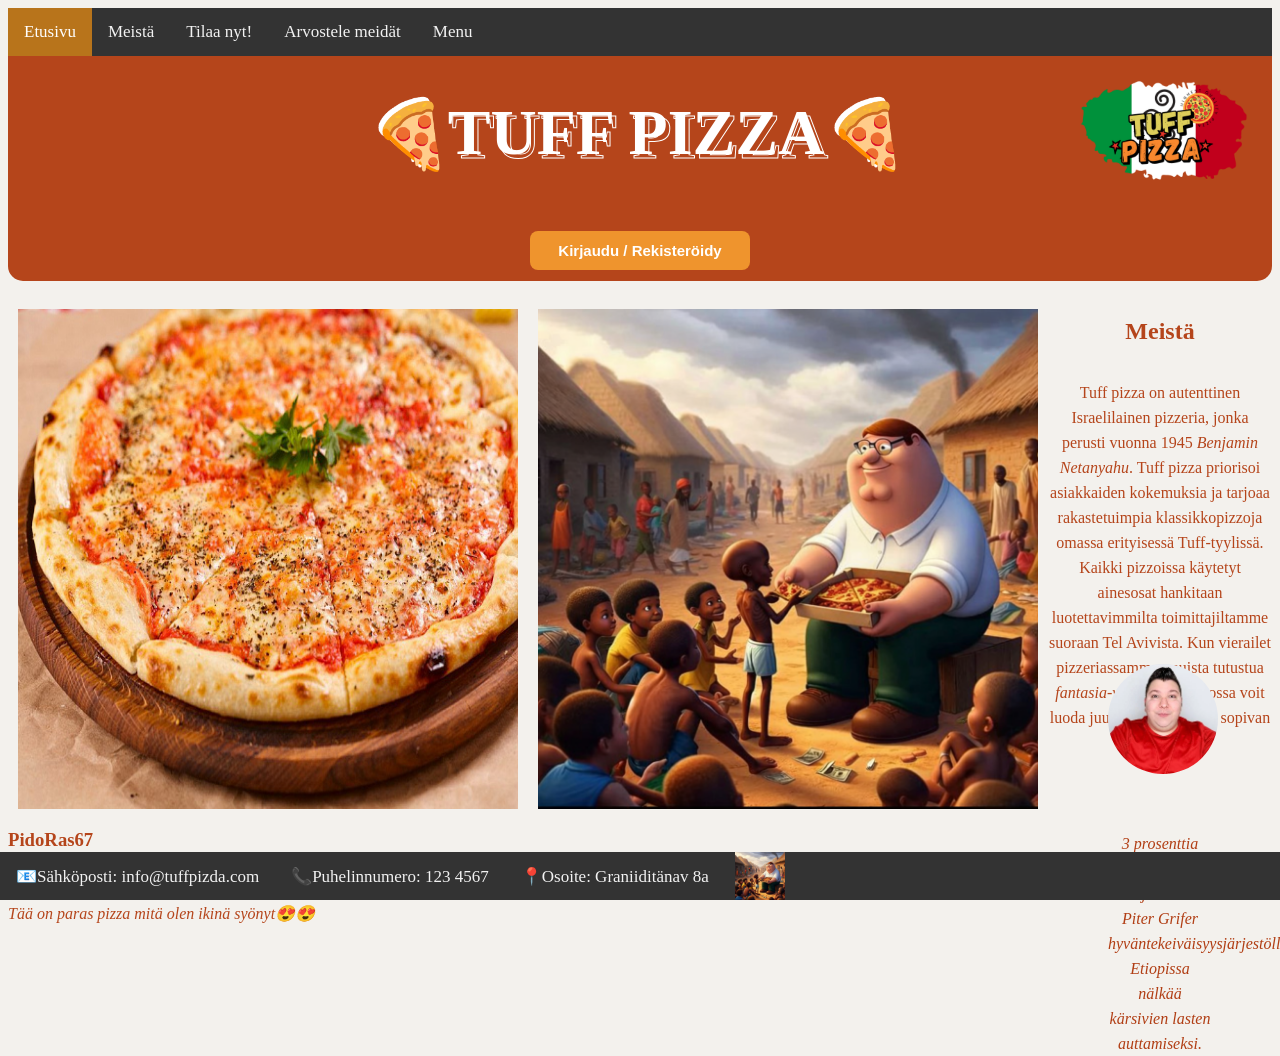
==== index.html @ fdb76dee "hyväntekeväisyys lisäsin jonkun yapin" ====
<!DOCTYPE html>
<html lang="fi">
<head>
    <meta charset="UTF-8" />
    <title>Tuff pizza</title>
    <script type="text/javascript" language="javascript" src="main.js"></script>
    <style>
        body {background-color: #f3f1ed}
        h1 {
            font-size: 4rem;
            color: transparent;
            -webkit-text-stroke: 1px white;
            text-shadow: -4px -4px white;
            font-weight: 600;
            text-transform: uppercase;
        }
        h2 {font-family:Georgia; color: #b5451b}
        h3 {font-family:Georgia; color: #b5451b}
        h4 {font-family:Georgia; color: #ffffff}
        p {font-family:Georgia; color: #b5451b}
        li {font-family: Georgia; color: #b5451b}
        a:link { color: rgb(208, 231, 208); }
        a:hover { color: peru; }
        a:visited { color: #8f3415; }
        ul { list-style-type: none; margin: 10px; }
        header {
            background-color: #b5451b;
            text-align: center;
            border-radius: 15px;
            height: auto;
            padding-bottom: 5px;
        }
        nav ul { padding: 5px; background-color: #b5451b; }
        img { float: left; padding: 10px; height: 180px; width: 180px; }

        .logo {
            width: 75px;
            position: absolute;
            right: 140px;
            top: 35px;
        }
        title { display: flex; display: inline-block; position: relative; }
        #navigaatio { color: white; }
        .topnav {
            background-color: #333;
            overflow: hidden;
            height: 48px;
            display: flex;
            align-items: center;
        }
        .topnav a {
            color: #f2f2f2;
            text-align: center;
            padding: 14px 16px;
            text-decoration: none;
            font-size: 17px;
            background-color: #333;
            border: none;
            cursor: pointer;
        }
        .topnav a:hover,
        #kirjauduulos_btn:hover {
            background-color: #ddd;
            color: black;
            transition: 0.2s;
        }
        .topnav a.active {
            background-color: #b8741b;
            color: white;
        }
        .right {
            margin-left: auto;
            display: flex;
            align-items: center;
        }
        #kirjauduulos_btn,
        #userName {
            float: right;
            color: #f2f2f2;
            text-align: center;
            padding: 14px 16px;
            text-decoration: none;
            font-size: 17px;
            background-color: #333;
            border: none;
        }
        .open-button {
            margin: 14px auto 6px;
            display: inline-block;
            padding: 11px 28px;
            background: #ef942d;
            color: white;
            border: none;
            border-radius: 8px;
            font-size: 15px;
            font-weight: 600;
            cursor: pointer;
            transition: background 0.2s, transform 0.2s;
        }
        .open-button:hover {
            background: #b8741b;
            transform: translateY(-2px);
        }
        .modal-nakyma {
            display: none;
            position: fixed;
            inset: 0;
            background: rgba(0,0,0,0.5);
            z-index: 999;
            justify-content: center;
            align-items: center;
        }
        .modal-nakyma.open {
            display: flex;
        }
        .auth-container {
            background: #ffffff;
            border-radius: 16px;
            box-shadow: 0 20px 60px rgba(0,0,0,0.25);
            padding: 36px 32px 28px;
            width: 340px;
            position: relative;
            display: flex;
            flex-direction: column;
            outline: 3px solid #707070;
            animation: slideUp 0.25s ease;
        }
        .auth-container:hover {
            outline-color: black;
            box-shadow: 0 0 20px rgba(255,255,255,0.8);
            transition: 200ms;
        }
        @keyframes slideUp {
            from { transform: translateY(20px); opacity: 0; }
            to   { transform: translateY(0);    opacity: 1; }
        }
        .close-btn {
            position: absolute;
            top: 12px;
            right: 14px;
            background: none;
            border: none;
            font-size: 20px;
            color: #9ca3af;
            cursor: pointer;
            line-height: 1;
        }
        .close-btn:hover { color: #333; }
        .tab-switcher {
            display: flex;
            background: #f0f2f5;
            border-radius: 10px;
            padding: 4px;
            margin-bottom: 24px;
        }
        .tab-btn {
            flex: 1;
            padding: 9px;
            border: none;
            background: transparent;
            border-radius: 7px;
            font-size: 14px;
            font-weight: 500;
            color: #6b7280;
            cursor: pointer;
            transition: all 0.2s;
        }
        .tab-btn.active {
            background: white;
            color: #b5451b;
            box-shadow: 0 1px 4px rgba(0,0,0,0.12);
        }

        .kirjautumis_jutskat {
            display: none;
            flex-direction: column;
            gap: 12px;
        }
        .kirjautumis_jutskat.active { display: flex; }
        .kirjautumis_jutskat h2 { margin-bottom: 4px; }
        #nimi, #nimi2, #salasana, #salasana2 {
            width: auto;
            padding: 12px 14px;
            margin: 6px 0;
            border-radius: 6px;
            border: 2px solid #d0d0d0;
            font-size: 15px;
            transition: 0.25s ease;
        }
        #nimi:focus, #nimi2:focus,
        #salasana:focus, #salasana2:focus {
            border-color: #ef942d;
            box-shadow: 0 0 6px rgba(239, 148, 45, 0.4);
            outline: none;
        }
        #rekisteroidy_nappi, #kirjaudu_nappi {
            padding: 12px 20px;
            border-radius: 6px;
            border: none;
            font-size: 16px;
            font-weight: 600;
            cursor: pointer;
            transition: 0.25s ease;
            margin-top: 6px;
        }
        #kirjaudu_nappi {
            background: #ef942d;
            color: white;
        }
        #kirjaudu_nappi:hover {
            background: #b8741b;
            transform: translateY(-2px);
            box-shadow: 0 4px 10px rgba(0,0,0,0.15);
        }
        #rekisteroidy_nappi {
            background: #f3f3f3;
            color: #333;
            border: 2px solid #d0d0d0;
        }
        #rekisteroidy_nappi:hover {
            background: #ffffff;
            border-color: #b5451b;
            transform: translateY(-2px);
            box-shadow: 0 4px 10px rgba(0,0,0,0.1);
        }
        .taustavideo {
            position: fixed;
            right: 0; bottom: 0;
            min-width: 100%; min-height: 100%;
            z-index: -1;
            opacity: 5%;
        }
        #yhteystiedot {
            background-color: #333;
            overflow: hidden;
            height: 48px;
            display: flex;
            align-items: center;
            position: fixed;
            left: 0; bottom: 0;
            width: 100%;
        }
        #yhteystiedot a {
            color: #f2f2f2;
            text-align: center;
            padding: 14px 16px;
            text-decoration: none;
            font-size: 17px;
            background-color: #333;
            border: none;
        }
        #yhteystiedot a:hover {
            background-color: #ddd;
            color: black;
            transition: 0.2s;
        }
        #meistä {
            display: flex;
            flex-direction: column; 
            justify-content: right;
            align-items: right; 
            height: 325px; 
            text-align: center;
            line-height: 25px;
        }
        #kuva {
            width: 500px;
            height: 500px;
        }
        #kuvapiter {
            width: 50px;
            height: 50px;
        }
        #nikocado{
            float:left;
            margin: 0px 0px 15px 20px;
            padding: 40px;
            border-radius: 50%;
            height: 110px;
            width: 110px;
        }
        #arvostelu{
            position: relative;
        }
        #kaka{
            color: #b13e14;
            
            margin: 60px;
            position: relative;
        }
    </style>
</head>
<body>
    <header>
        <div class="logo">
            <a href="#logo"><img src="Paras (3).png"></a>
        </div>
        <div class="topnav">
            <a class="active" href="#home">Etusivu</a>
            <a href="#meistä">Meistä</a>
            <a href="omapizza.html">Tilaa nyt!</a>
            <a href="palaute.html">Arvostele meidät</a>
            <a href="menu.html">Menu</a>
            <form id="kirjauduulos_form">
                <input id="kirjauduulos_btn" type="button" value="Kirjaudu ulos" onClick="kirjauduUlos()" />
            </form>
            <a id="userName"></a>
        </div>
        <h1 style="text-align:center">🍕Tuff pizza🍕</h1>
        <button class="open-button" onclick="openForm()">Kirjaudu / Rekisteröidy</button>
    </header>
    <div class="modal-nakyma" id="modalNakyma" onclick="nakymaClick(event)">
        <div class="auth-container" id="authcontain">
            <button class="close-btn" onclick="closeForm()">✕</button>
            <div class="tab-switcher">
                <button class="tab-btn active" id="tab-kirjaudu" onclick="switchTab('kirjaudu')">Kirjaudu</button>
                <button class="tab-btn" id="tab-rekisteroidy" onclick="switchTab('rekisteroidy')">Rekisteröidy</button>
            </div>
            <form id="kirjautumis_lomake" class="kirjautumis_jutskat active">
                <h2>Kirjaudu sisään</h2>
                <input id="nimi2"     type="text"     placeholder="Syötä nimesi" />
                <input id="salasana2" type="password" placeholder="Syötä salasanasi" />
                <input id="kirjaudu_nappi" type="button" value="Kirjaudu" onclick="kirjaudu()" />
            </form>
            <form id="rekisterointi_lomake" class="kirjautumis_jutskat">
                <h2>Rekisteröidy</h2>
                <input id="nimi"     type="text"     placeholder="Syötä nimesi" />
                <input id="salasana" type="password" placeholder="Syötä salasanasi" />
                <input id="rekisteroidy_nappi" type="button" value="Rekisteröidy" onclick="rekisteroidy()" />
            </form>
        </div>
    </div>

    <section id="etusivu">
        <video src="pizzavideo.mp4" class="taustavideo" autoplay muted loop></video>
        <br>
    </section>

    <section id="maistapizza">
        <img src="pizzakuva2.jpg" id="kuva">
        <img src="pidorgriferpizza.png" id="kuva">
    </section>

    <section id="meistä">
        <h2>Meistä</h2>
        <p id="yap">Tuff pizza on autenttinen Israelilainen pizzeria, jonka perusti vuonna 1945 <i>Benjamin Netanyahu</i>. Tuff pizza priorisoi asiakkaiden kokemuksia ja tarjoaa rakastetuimpia klassikkopizzoja omassa erityisessä Tuff-tyylissä.<br> 
            Kaikki pizzoissa käytetyt ainesosat hankitaan luotettavimmilta toimittajiltamme suoraan Tel Avivista.
            Kun vierailet pizzeriassamme, muista tutustua <i>fantasia-vaihtoehtoon</i>, jossa voit luoda juuri sinun makuusi sopivan pizzan.
        </p>
        <p id="kaka"><i>3 prosenttia tuloistamme lahjoitetaan Piter Grifer hyväntekeiväisyysjärjestölle Etiopissa nälkää kärsivien lasten auttamiseksi.</i></p>
    </section>
    <section id="arvostelu">
        <img src ="nikocado.webp" id="nikocado"><br>
       <h3>PidoRas67</h3> 
       <p>⭐⭐⭐⭐⭐</p>
       <p><i>Tää on paras pizza mitä olen ikinä syönyt😍😍</i></p>
    </section>
    <section id="yhteystiedot">
        <a>📧Sähköposti: info@tuffpizda.com</a>
        <a>📞Puhelinnumero: 123 4567</a>
        <a>📍Osoite: Graniiditänav 8a</a>
        <img src="pidorgriferpizza.png" id="kuvapiter"> 
    </section>
</body>
</html>
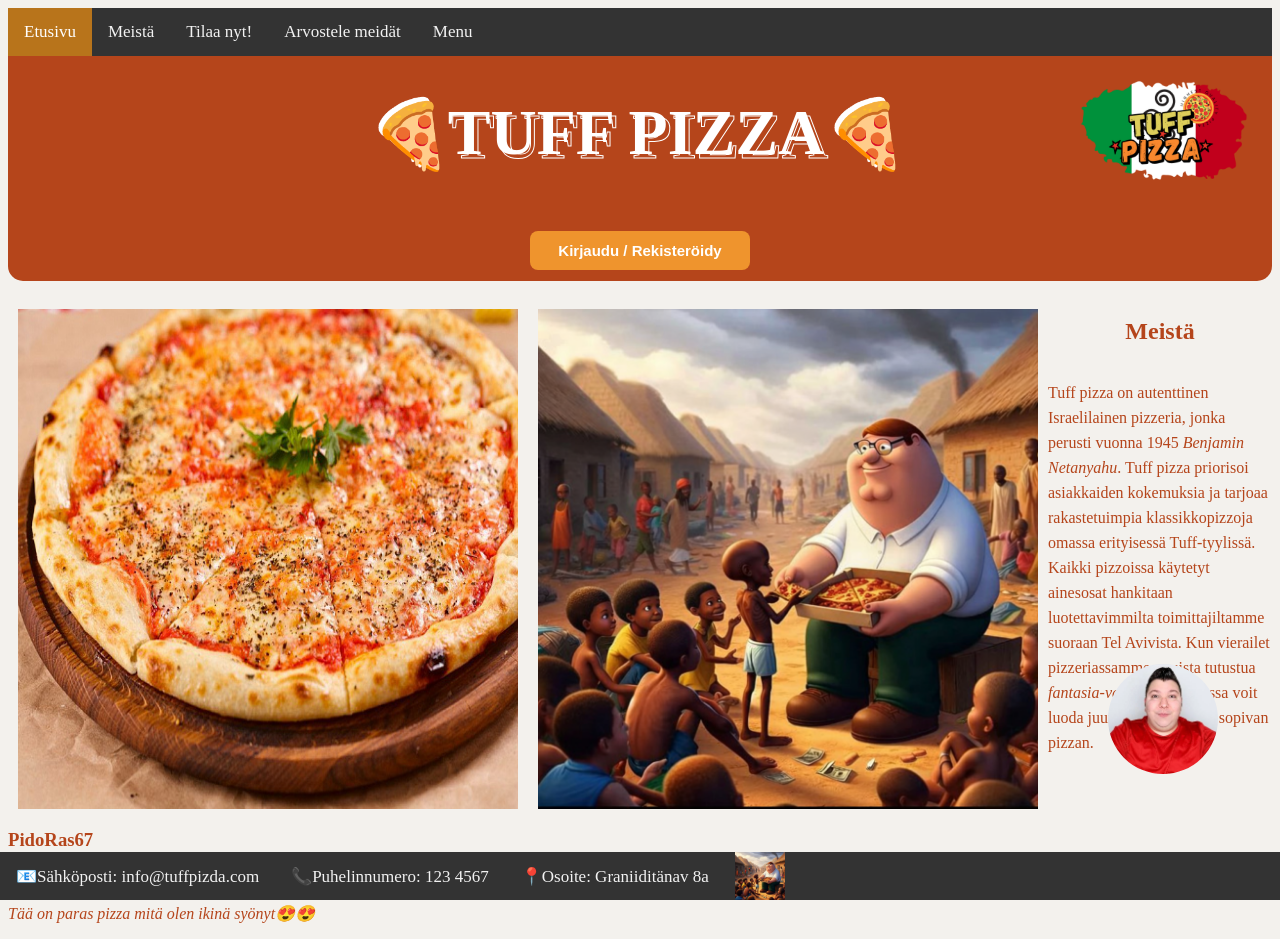
==== commit c5a44ca0: ".h" ====
--- a/index.html
+++ b/index.html
@@ -282,11 +282,9 @@
         #arvostelu{
             position: relative;
         }
-        #kaka{
-            color: #b13e14;
+        #yap {
+            text-align: left;
             
-            margin: 60px;
-            position: relative;
         }
     </style>
 </head>
@@ -347,7 +345,6 @@
             Kaikki pizzoissa käytetyt ainesosat hankitaan luotettavimmilta toimittajiltamme suoraan Tel Avivista.
             Kun vierailet pizzeriassamme, muista tutustua <i>fantasia-vaihtoehtoon</i>, jossa voit luoda juuri sinun makuusi sopivan pizzan.
         </p>
-        <p id="kaka"><i>3 prosenttia tuloistamme lahjoitetaan Piter Grifer hyväntekeiväisyysjärjestölle Etiopissa nälkää kärsivien lasten auttamiseksi.</i></p>
     </section>
     <section id="arvostelu">
         <img src ="nikocado.webp" id="nikocado"><br>
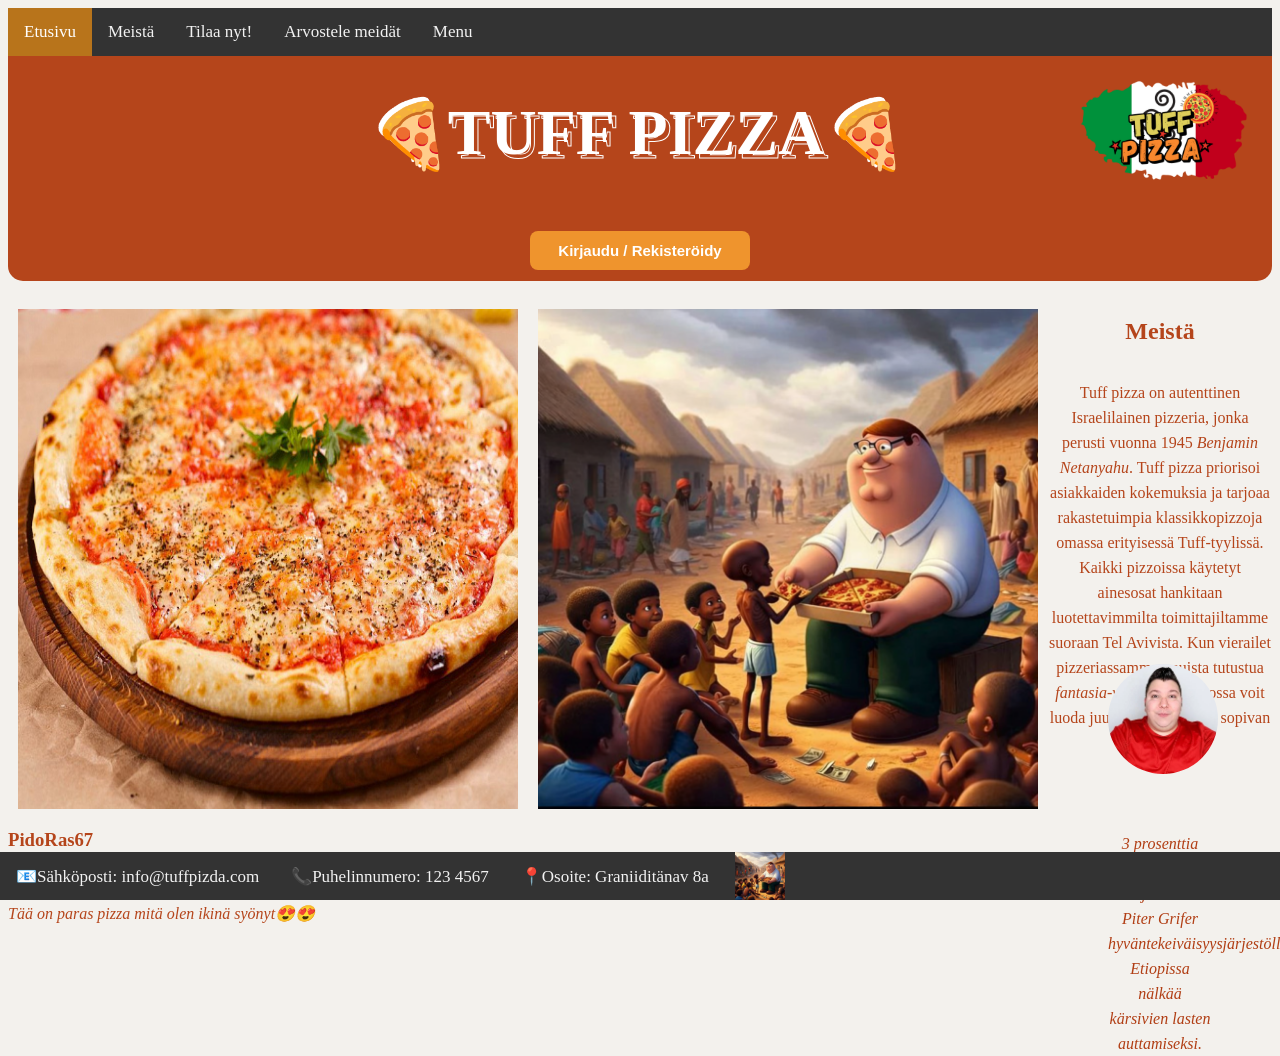
==== commit 9ee6f3c0: "Merge branch 'main' of https://github.com/ivankeuda/pizzapaikka" ====
--- a/index.html
+++ b/index.html
@@ -282,9 +282,11 @@
         #arvostelu{
             position: relative;
         }
-        #yap {
-            text-align: left;
+        #kaka{
+            color: #b13e14;
             
+            margin: 60px;
+            position: relative;
         }
     </style>
 </head>
@@ -345,6 +347,7 @@
             Kaikki pizzoissa käytetyt ainesosat hankitaan luotettavimmilta toimittajiltamme suoraan Tel Avivista.
             Kun vierailet pizzeriassamme, muista tutustua <i>fantasia-vaihtoehtoon</i>, jossa voit luoda juuri sinun makuusi sopivan pizzan.
         </p>
+        <p id="kaka"><i>3 prosenttia tuloistamme lahjoitetaan Piter Grifer hyväntekeiväisyysjärjestölle Etiopissa nälkää kärsivien lasten auttamiseksi.</i></p>
     </section>
     <section id="arvostelu">
         <img src ="nikocado.webp" id="nikocado"><br>
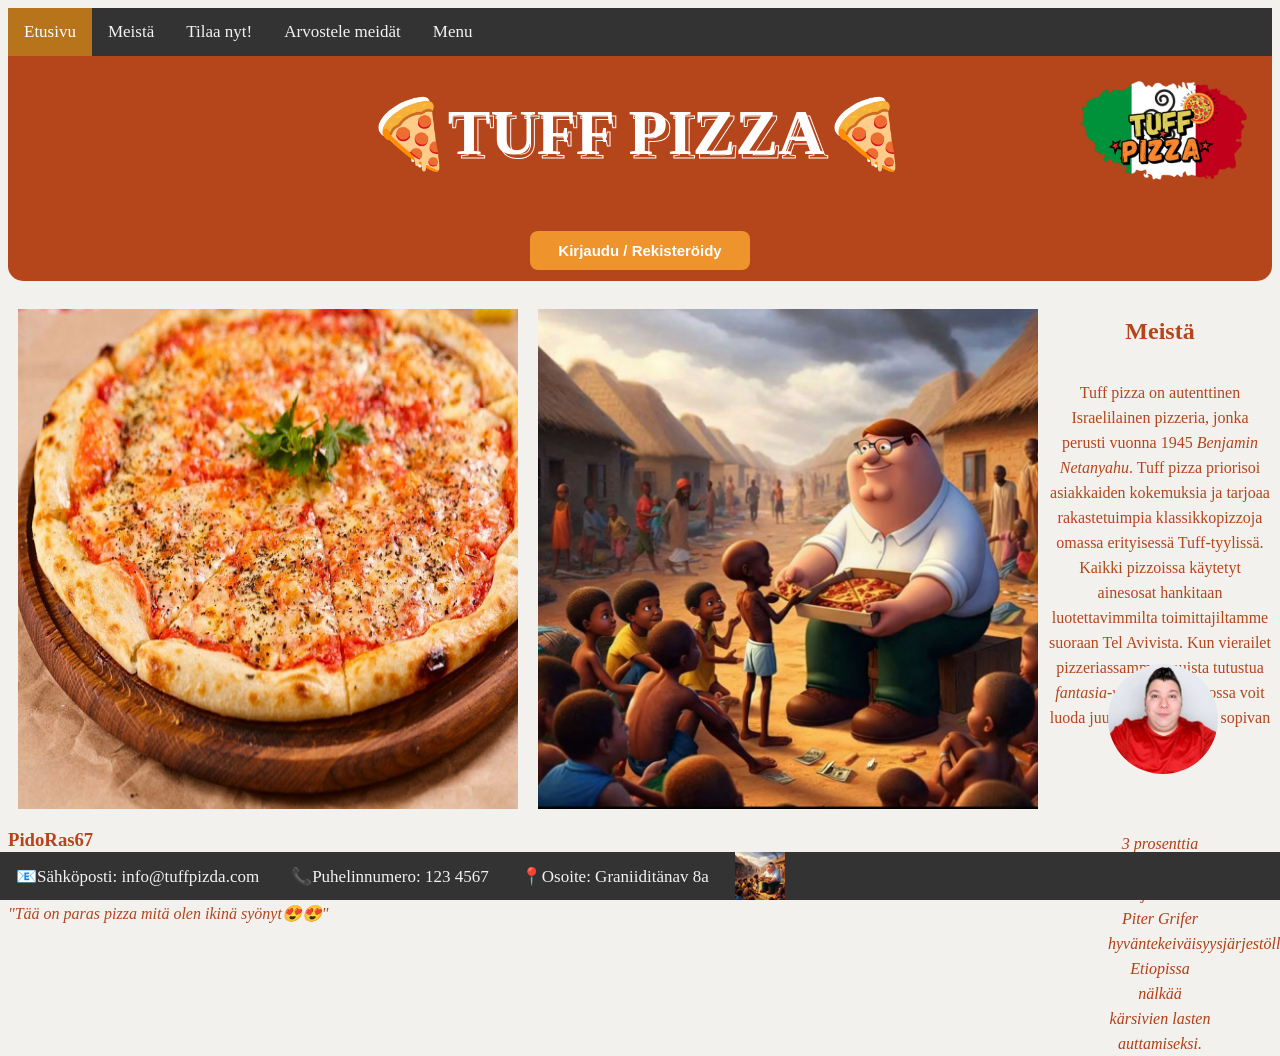
==== commit db64abb5: "detailit muokkasin jotain pikkudetaileja" ====
--- a/index.html
+++ b/index.html
@@ -353,7 +353,7 @@
         <img src ="nikocado.webp" id="nikocado"><br>
        <h3>PidoRas67</h3> 
        <p>⭐⭐⭐⭐⭐</p>
-       <p><i>Tää on paras pizza mitä olen ikinä syönyt😍😍</i></p>
+       <p><i>"Tää on paras pizza mitä olen ikinä syönyt😍😍"</i></p>
     </section>
     <section id="yhteystiedot">
         <a>📧Sähköposti: info@tuffpizda.com</a>
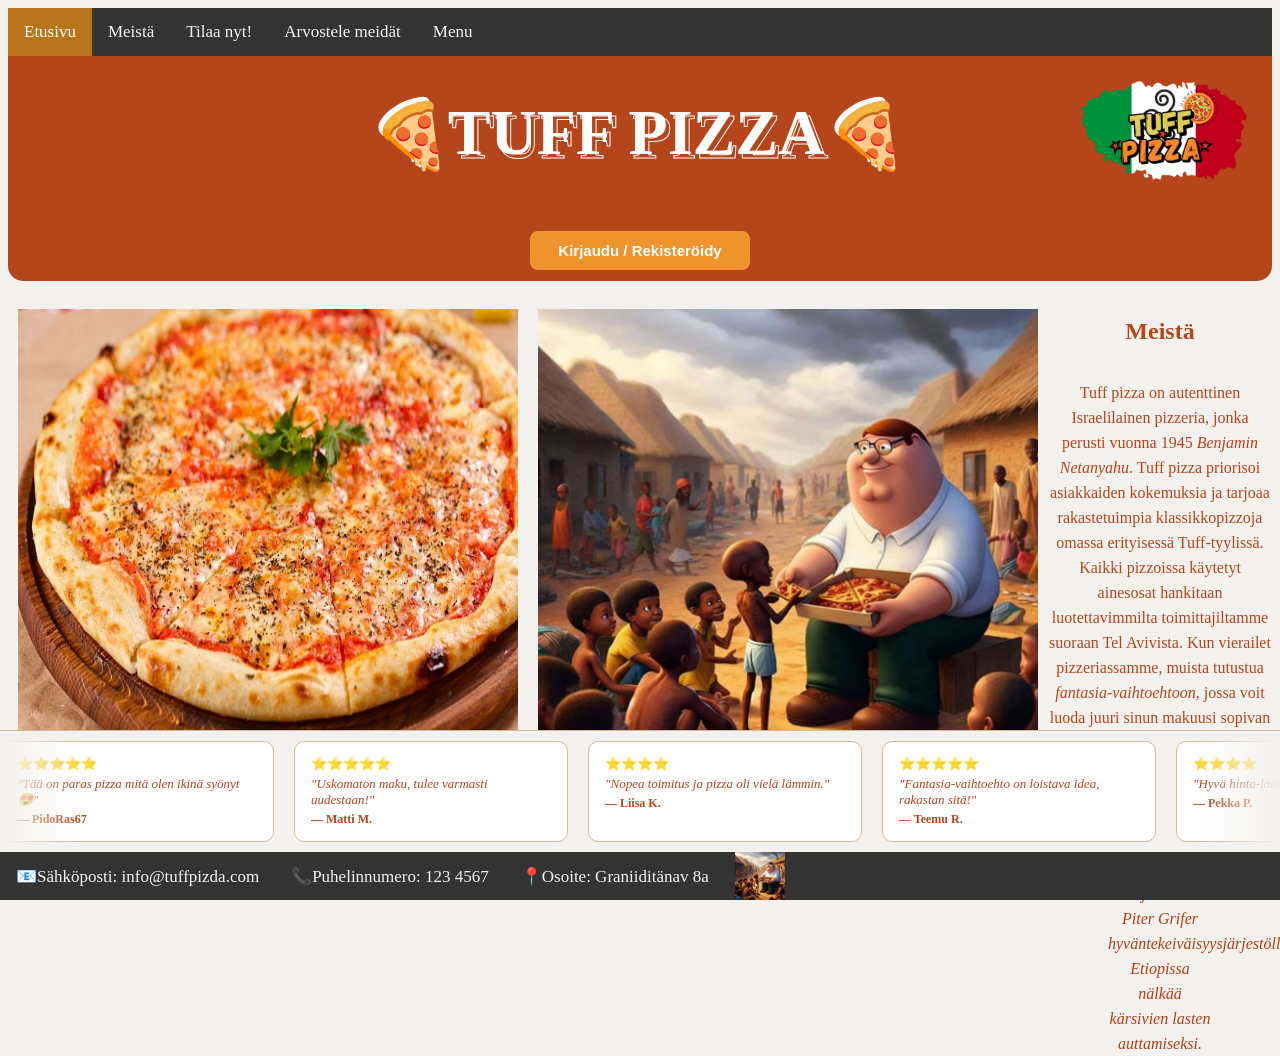
==== commit 42fb8b4f: "arvostelu toisto tein loopin arvosteluille joka näkyy etusivun pohjalla" ====
--- a/index.html
+++ b/index.html
@@ -288,6 +288,52 @@
             margin: 60px;
             position: relative;
         }
+        #arvostelu {
+        position: fixed;
+        bottom: 48px;
+        left: 0;
+        width: 100%;
+        z-index: 10;
+        background-color: #f3f1ed;
+        border-top: 1px solid #d4b89a;
+        }
+        .ticker-wrap {
+            overflow: hidden;
+            width: 100%;
+            padding: 10px 0;
+        }
+        .ticker-wrap::before,
+        .ticker-wrap::after {
+            content: '';
+            position: absolute;
+            top: 0; bottom: 0;
+            width: 80px;
+            z-index: 2;
+            pointer-events: none;
+        }
+        .ticker-wrap::before { left: 0;  background: linear-gradient(to right, #f3f1ed, transparent); }
+        .ticker-wrap::after  { right: 0; background: linear-gradient(to left,  #f3f1ed, transparent); }
+        .ticker-track {
+            display: flex;
+            gap: 20px;
+            width: max-content;
+            animation: scroll-left 30s linear infinite;
+        }
+        .ticker-track:hover { animation-play-state: paused; }
+        @keyframes scroll-left {
+            from { transform: translateX(0); }
+            to   { transform: translateX(-50%); }
+        }
+        .review-card {
+            background: white;
+            border: 1px solid #d4b89a;
+            border-radius: 10px;
+            padding: 10px 16px;
+            min-width: 240px;
+            max-width: 240px;
+        }
+        .review-card p { margin: 4px 0; font-size: 13px; }
+        .review-card .reviewer { font-weight: bold; font-size: 12px; }
     </style>
 </head>
 <body>
@@ -350,11 +396,10 @@
         <p id="kaka"><i>3 prosenttia tuloistamme lahjoitetaan Piter Grifer hyväntekeiväisyysjärjestölle Etiopissa nälkää kärsivien lasten auttamiseksi.</i></p>
     </section>
     <section id="arvostelu">
-        <img src ="nikocado.webp" id="nikocado"><br>
-       <h3>PidoRas67</h3> 
-       <p>⭐⭐⭐⭐⭐</p>
-       <p><i>"Tää on paras pizza mitä olen ikinä syönyt😍😍"</i></p>
-    </section>
+        <div class="ticker-wrap">
+          <div class="ticker-track" id="reviewTrack"></div>
+        </div>
+      </section>
     <section id="yhteystiedot">
         <a>📧Sähköposti: info@tuffpizda.com</a>
         <a>📞Puhelinnumero: 123 4567</a>
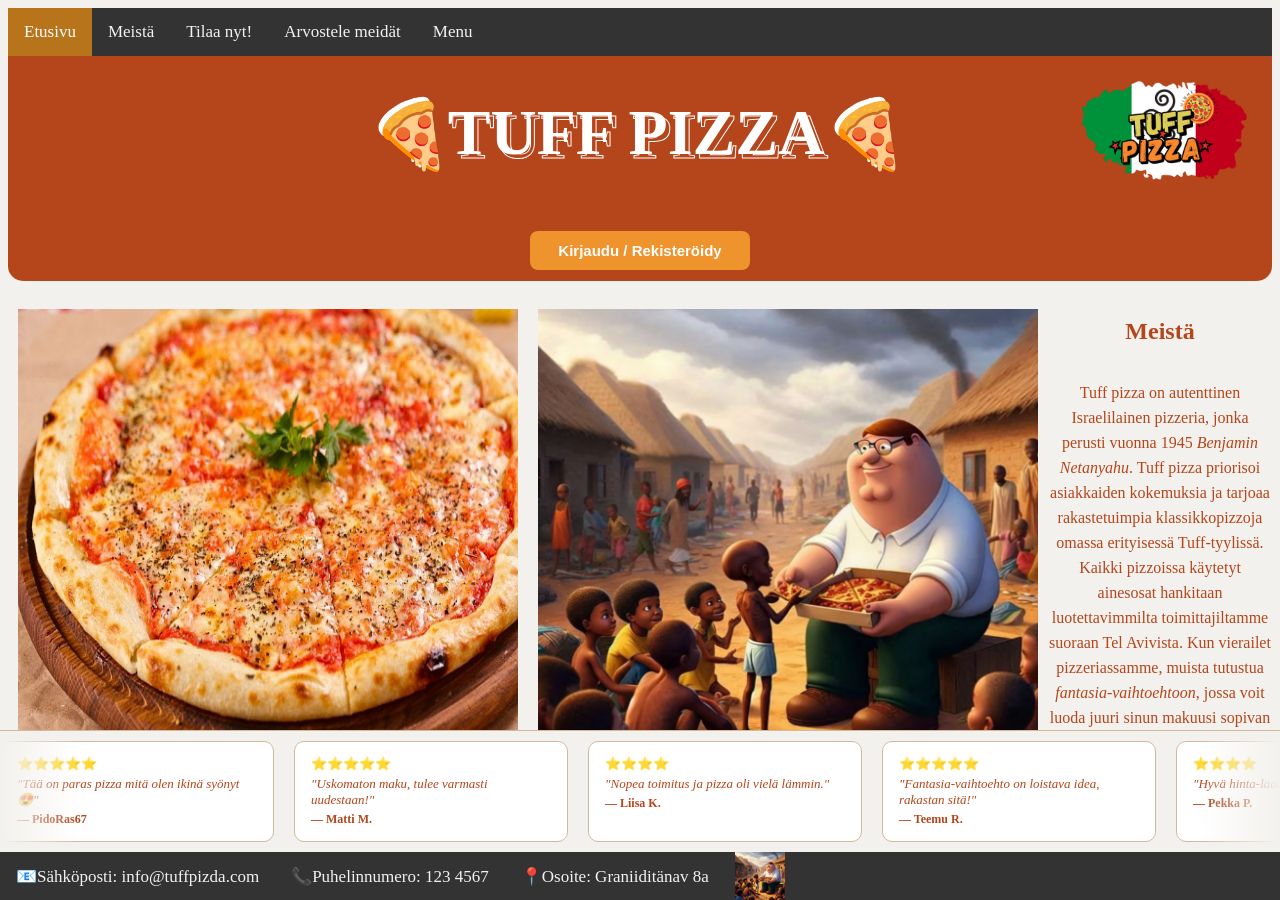
==== commit a6dac8ad: "viimeinen sivu" ====
--- a/index.html
+++ b/index.html
@@ -284,7 +284,8 @@
         }
         #kaka{
             color: #b13e14;
-            
+
+
             margin: 60px;
             position: relative;
         }
@@ -393,7 +394,6 @@
             Kaikki pizzoissa käytetyt ainesosat hankitaan luotettavimmilta toimittajiltamme suoraan Tel Avivista.
             Kun vierailet pizzeriassamme, muista tutustua <i>fantasia-vaihtoehtoon</i>, jossa voit luoda juuri sinun makuusi sopivan pizzan.
         </p>
-        <p id="kaka"><i>3 prosenttia tuloistamme lahjoitetaan Piter Grifer hyväntekeiväisyysjärjestölle Etiopissa nälkää kärsivien lasten auttamiseksi.</i></p>
     </section>
     <section id="arvostelu">
         <div class="ticker-wrap">
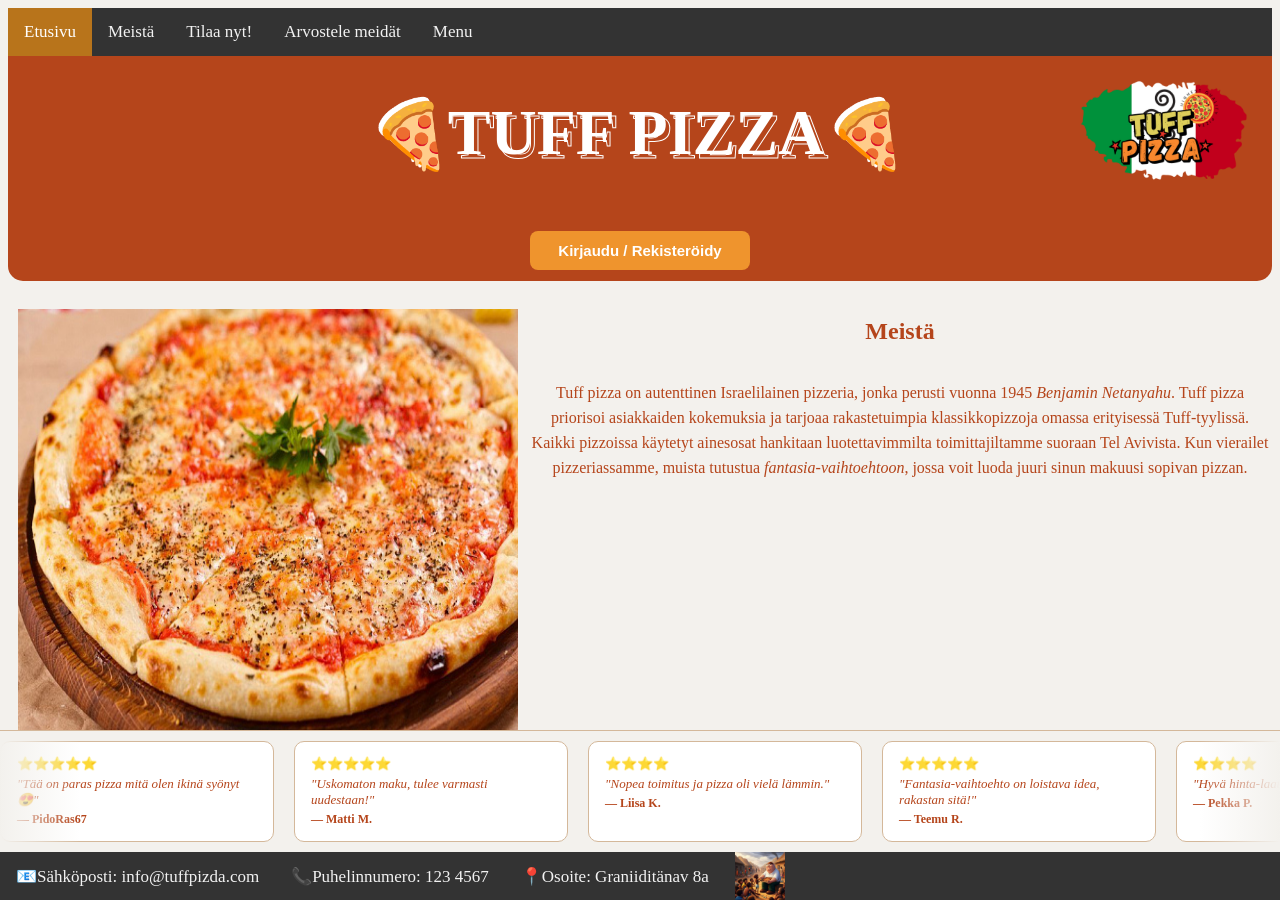
==== commit c03f297d: "piter piter griffin poisto" ====
--- a/index.html
+++ b/index.html
@@ -385,7 +385,6 @@
 
     <section id="maistapizza">
         <img src="pizzakuva2.jpg" id="kuva">
-        <img src="pidorgriferpizza.png" id="kuva">
     </section>
 
     <section id="meistä">
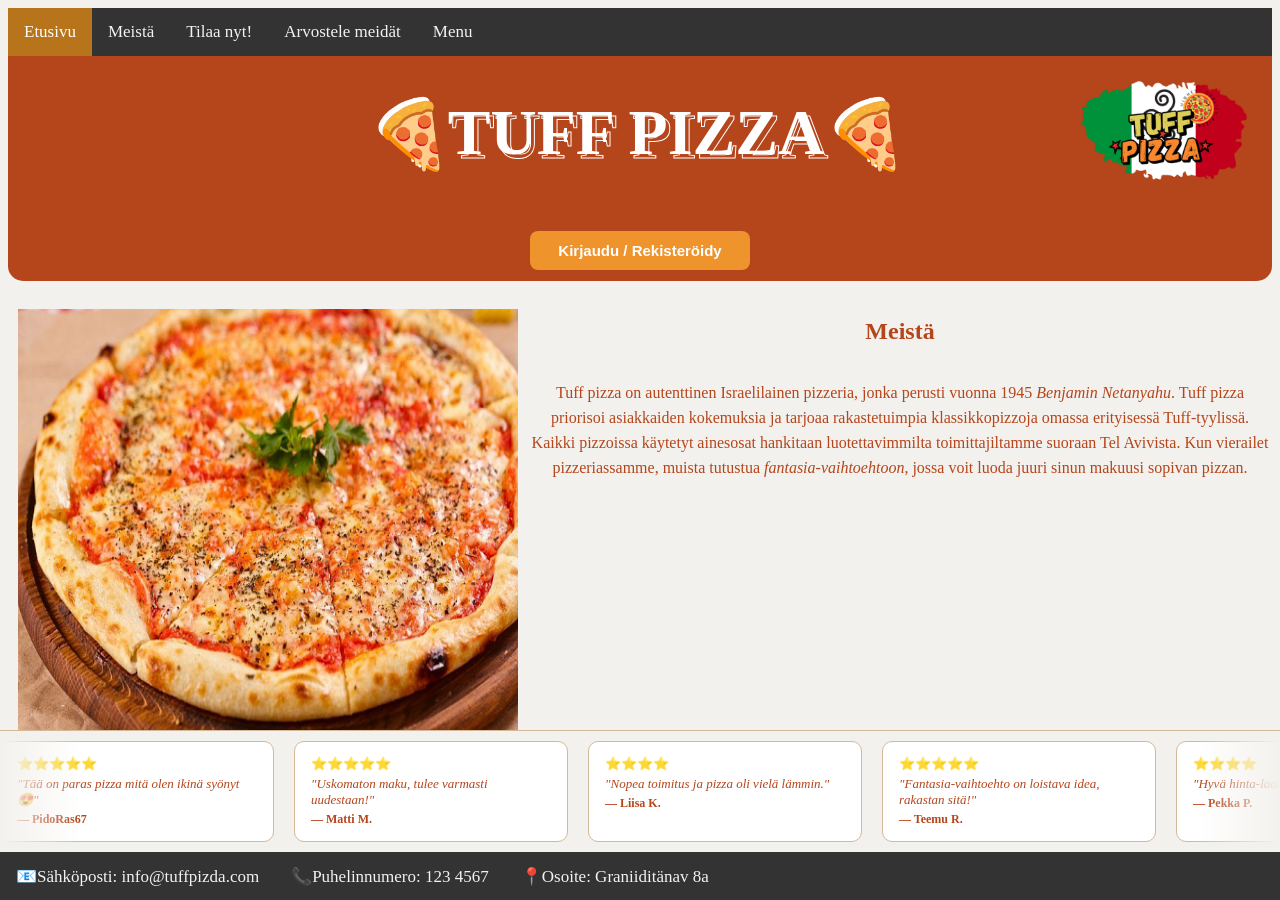
==== commit 551d72b8: "löysin vielä yhden griffinin ja poistin hänetkin" ====
--- a/index.html
+++ b/index.html
@@ -403,7 +403,6 @@
         <a>📧Sähköposti: info@tuffpizda.com</a>
         <a>📞Puhelinnumero: 123 4567</a>
         <a>📍Osoite: Graniiditänav 8a</a>
-        <img src="pidorgriferpizza.png" id="kuvapiter"> 
     </section>
 </body>
 </html>
